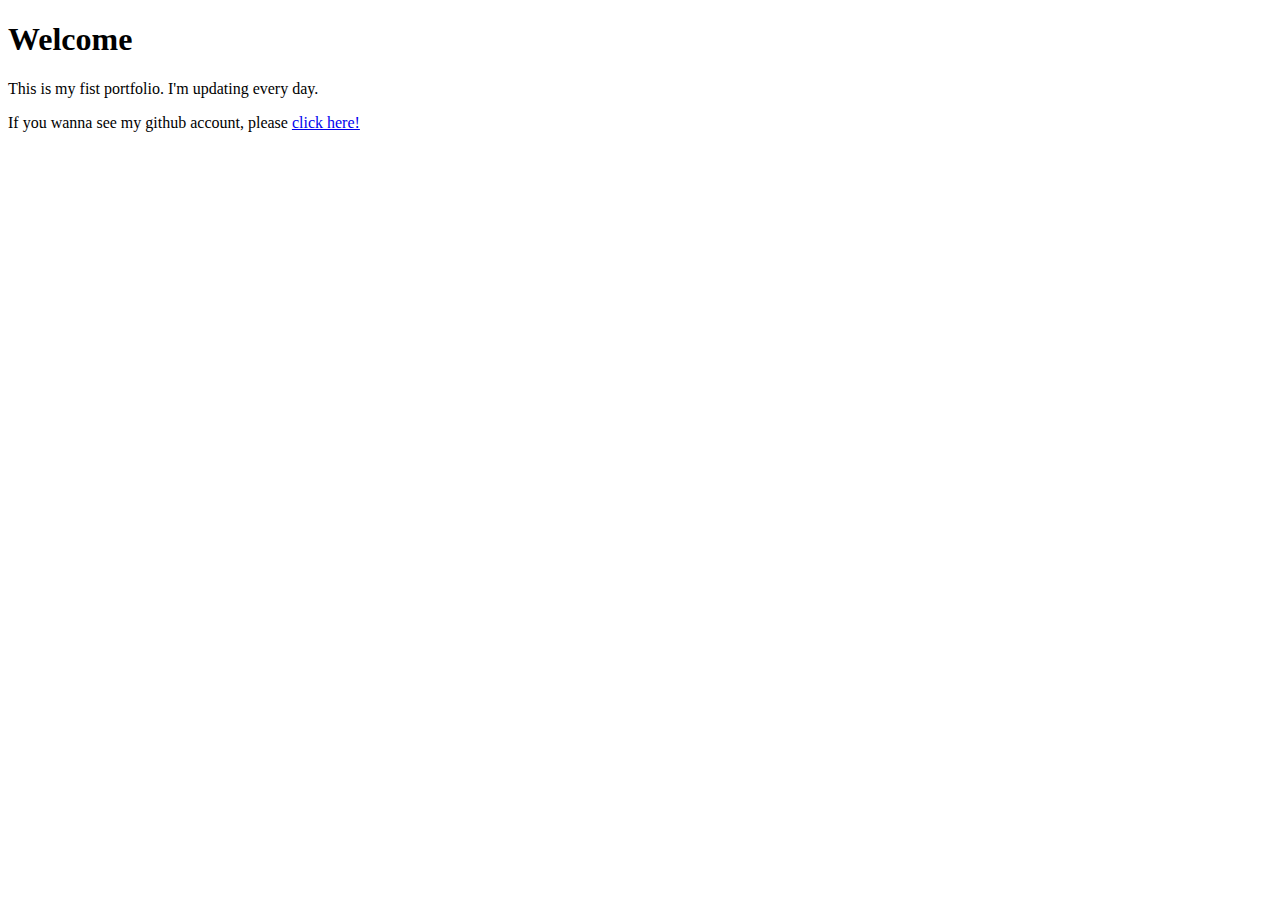
==== index.html @ 2a6bc727 "init project" ====
<!DOCTYPE html>
<html lang="en">
<head>
    <meta charset="UTF-8">
    <meta name="viewport" content="width=device-width, initial-scale=1.0">
    <title>Gama98rc</title>
</head>
<body>
    <div>
        <h1>
            Welcome
        </h1>
    </div>
    <p>
        This is my fist portfolio. I'm updating every day.
    </p>
    <p>
        If you wanna see my github account, please <a href="https://github.com/gama98rc">click here!</a>
    </p>
</body>
</html>
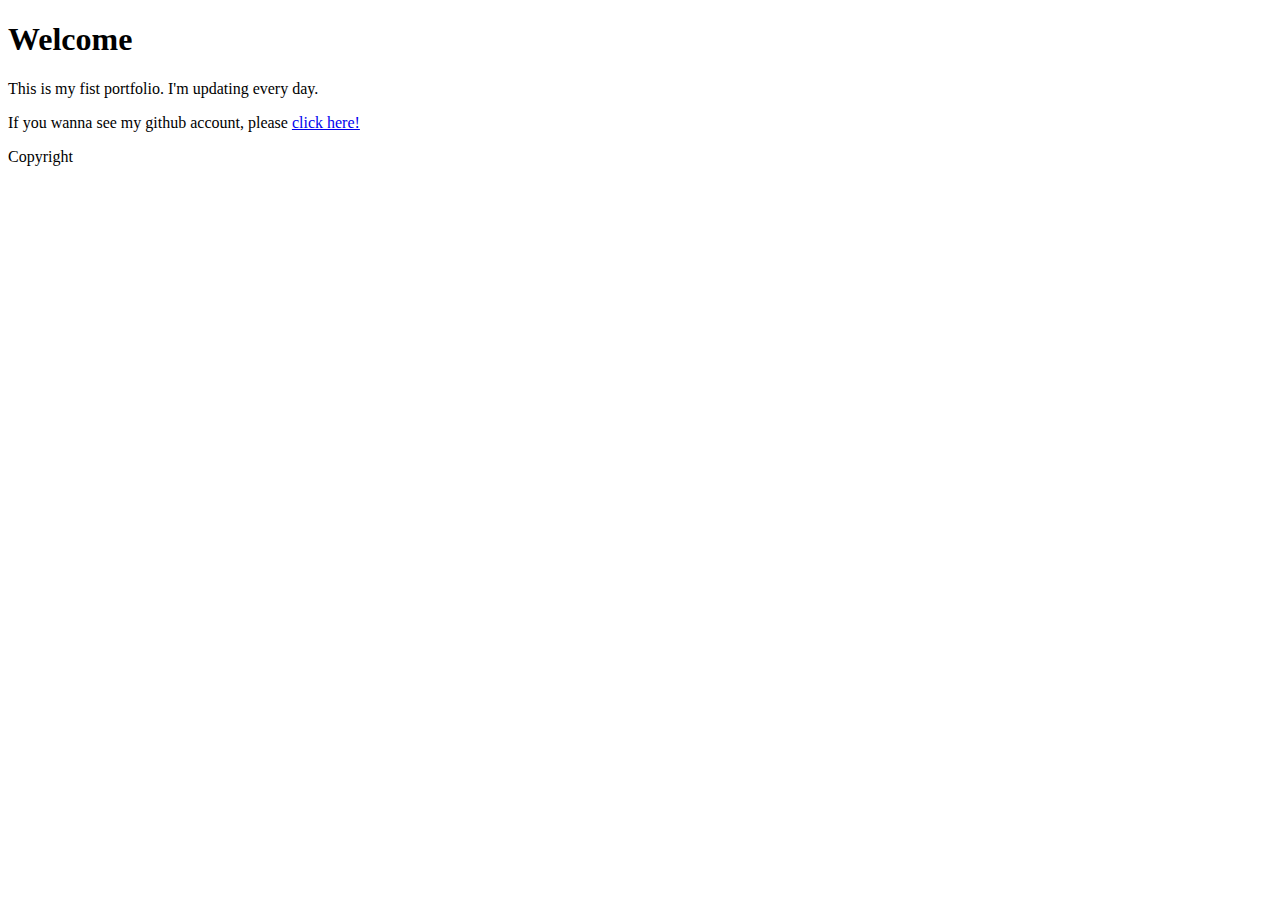
==== commit f069f4da: "Add footer" ====
--- a/index.html
+++ b/index.html
@@ -17,5 +17,6 @@
     <p>
         If you wanna see my github account, please <a href="https://github.com/gama98rc">click here!</a>
     </p>
+    <footer>Copyright</footer>
 </body>
 </html>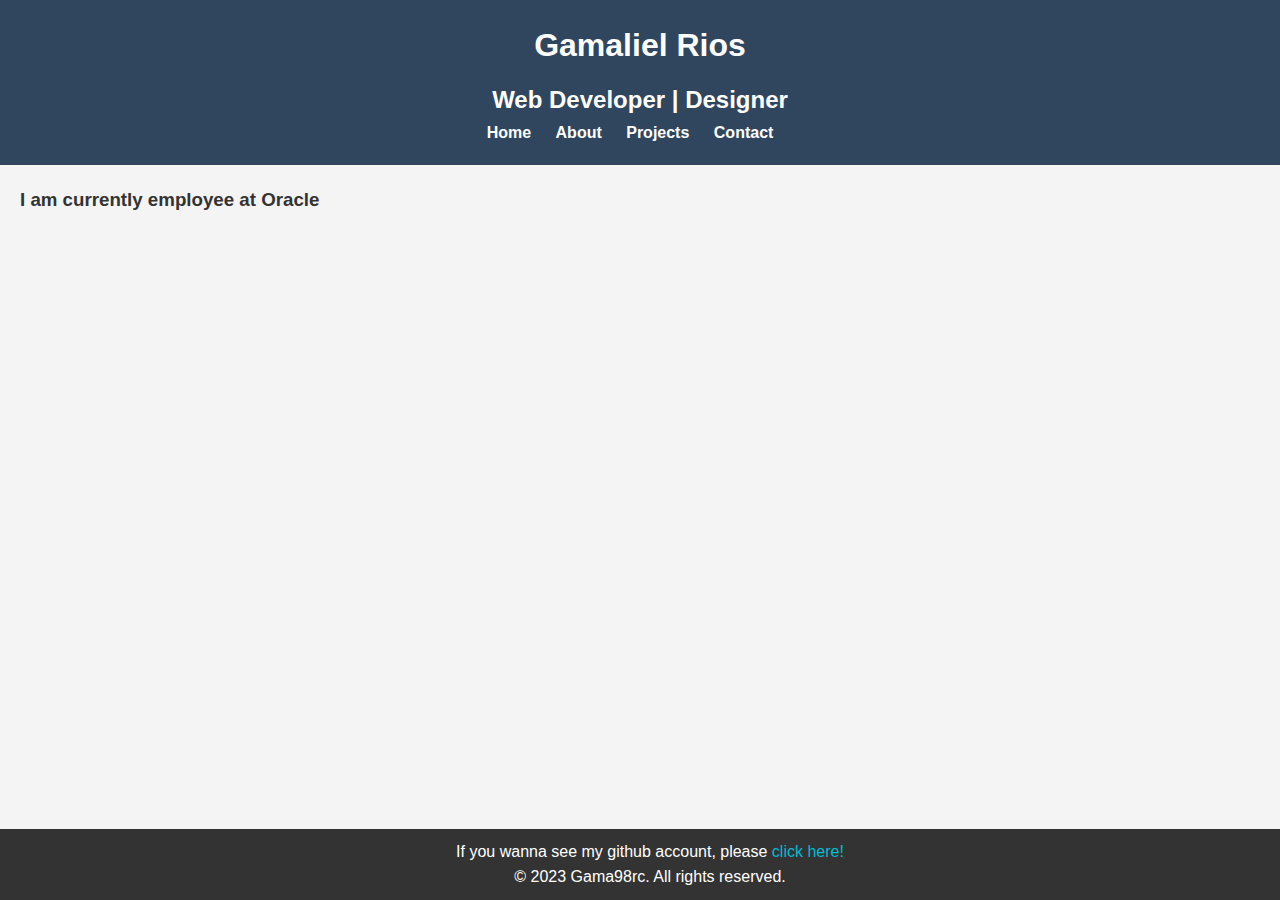
==== commit 627208ce: "Adding icon" ====
--- a/index.html
+++ b/index.html
@@ -4,19 +4,31 @@
     <meta charset="UTF-8">
     <meta name="viewport" content="width=device-width, initial-scale=1.0">
     <title>Gama98rc</title>
+    <link rel="stylesheet" href="style.css">
+    <link rel="icon" href="resource/portfolio_icon.png" type="image/png">
+</head>
 </head>
 <body>
-    <div>
-        <h1>
-            Welcome
-        </h1>
-    </div>
-    <p>
-        This is my fist portfolio. I'm updating every day.
-    </p>
-    <p>
-        If you wanna see my github account, please <a href="https://github.com/gama98rc">click here!</a>
-    </p>
-    <footer>Copyright</footer>
+    <header>
+        <h1>Gamaliel Rios</h1>
+        <h2>Web Developer | Designer</h2>
+        <nav>
+            <ul>
+                <li><a href="index.html">Home</a></li>
+                <li><a href="about.html">About</a></li>
+                <li><a href="projects.html">Projects</a></li>
+                <li><a href="contact.html">Contact</a></li>
+            </ul>
+        </nav>
+    </header>
+    <section>
+        <div>
+            <h3>I am currently employee at Oracle</h3>
+        </div>
+    </section>
+    <footer>
+        <p>If you wanna see my github account, please <a href="https://github.com/gama98rc">click here!</a></p>
+        <p>&copy; 2023 Gama98rc. All rights reserved.</p>
+    </footer>
 </body>
 </html>--- a/style.css
+++ b/style.css
@@ -0,0 +1,61 @@
+/* Reset some default browser styles */
+body, h1, h2, h3, p, ul, li {
+    margin: 0;
+    padding: 0;
+}
+
+body {
+    font-family: 'Arial', sans-serif;
+    line-height: 1.6;
+    background-color: #f4f4f4;
+    color: #333;
+}
+
+header {
+    background-color: #30465f;
+    color: #fff;
+    text-align: center;
+    padding: 20px;
+}
+
+h1 {
+    margin-bottom: 10px;
+}
+
+nav ul {
+    list-style: none;
+    padding: 0;
+    margin: 0;
+}
+
+nav ul li {
+    display: inline-block;
+    margin-right: 20px;
+    display: inline;
+}
+
+nav a {
+    text-decoration: none;
+    color: #fff;
+    font-weight: bold;
+    font-size: 16px;
+}
+
+section {
+    padding: 20px;
+}
+
+footer {
+    background-color: #333;
+    color: #fff;
+    text-align: center;
+    padding: 10px;
+    position: fixed;
+    bottom: 0;
+    width: 100%;
+}
+
+footer a {
+    color: #00bcd4;
+    text-decoration: none;
+}
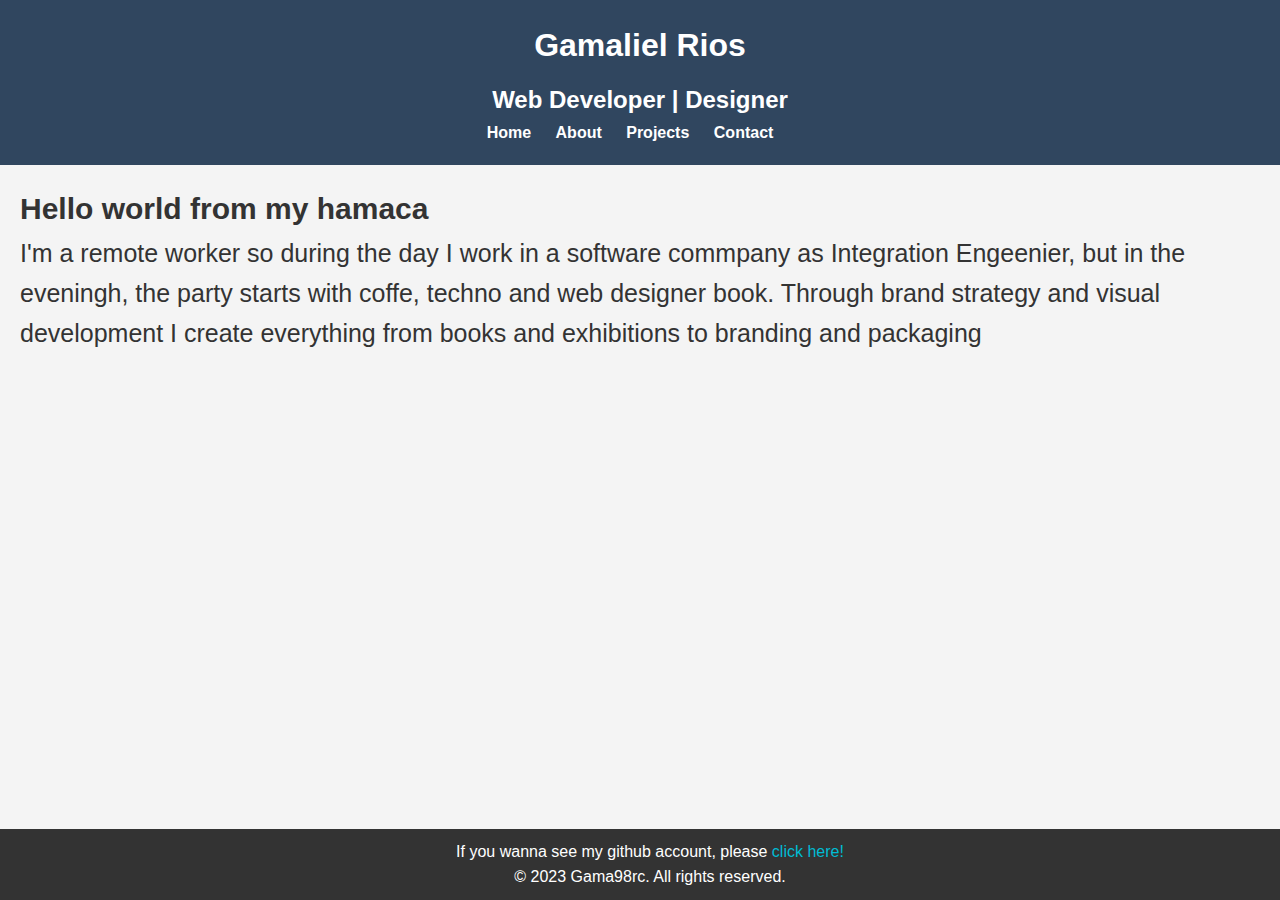
==== commit 8a49ca82: "Adding some text to home page" ====
--- a/index.html
+++ b/index.html
@@ -21,9 +21,10 @@
             </ul>
         </nav>
     </header>
-    <section>
+    <section id="intro">
         <div>
-            <h3>I am currently employee at Oracle</h3>
+            <h3>Hello world from my hamaca</h3>
+            <p>I'm a remote worker so during the day I work in a software commpany as Integration Engeenier, but in the eveningh, the party starts with coffe, techno and web designer book. Through brand strategy and visual development I create everything from books and exhibitions to branding and packaging</p>
         </div>
     </section>
     <footer>
--- a/style.css
+++ b/style.css
@@ -59,3 +59,12 @@
     color: #00bcd4;
     text-decoration: none;
 }
+
+#intro h3 {
+    font-size: 30px; /* Adjust the size as needed */
+ }
+
+  /* Modify the size of p */
+#intro p {
+    font-size: 25px; /* Adjust the size as needed */
+  }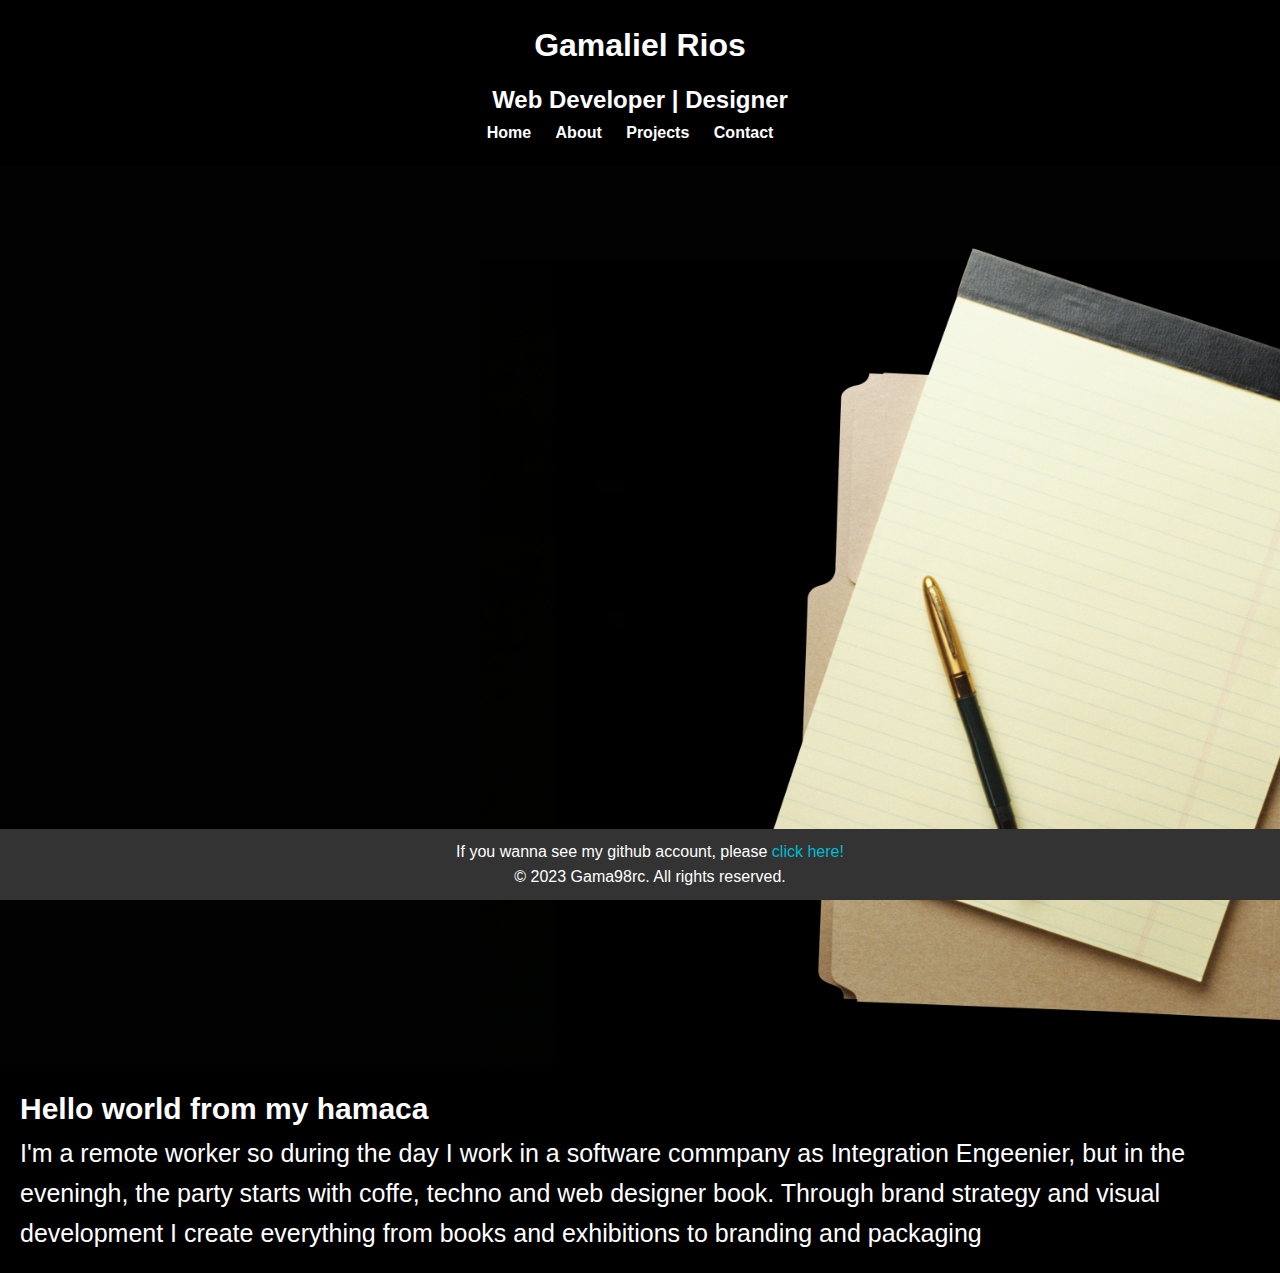
==== commit 92a4e3d2: "Adding an image as background" ====
--- a/index.html
+++ b/index.html
@@ -21,6 +21,7 @@
             </ul>
         </nav>
     </header>
+    <div id="header_img"></div>
     <section id="intro">
         <div>
             <h3>Hello world from my hamaca</h3>
--- a/style.css
+++ b/style.css
@@ -7,17 +7,24 @@
 body {
     font-family: 'Arial', sans-serif;
     line-height: 1.6;
-    background-color: #f4f4f4;
-    color: #333;
+    background-color: #000000;
+    color: #ffffff;
 }
 
 header {
-    background-color: #30465f;
+    background-color: #000000;
     color: #fff;
     text-align: center;
     padding: 20px;
 }
 
+#header_img{
+    width: 100%;
+    height: 100vh;
+    background-image: url(resource/background.png);
+    background-size: cover;
+    background-position: center;
+}
 h1 {
     margin-bottom: 10px;
 }
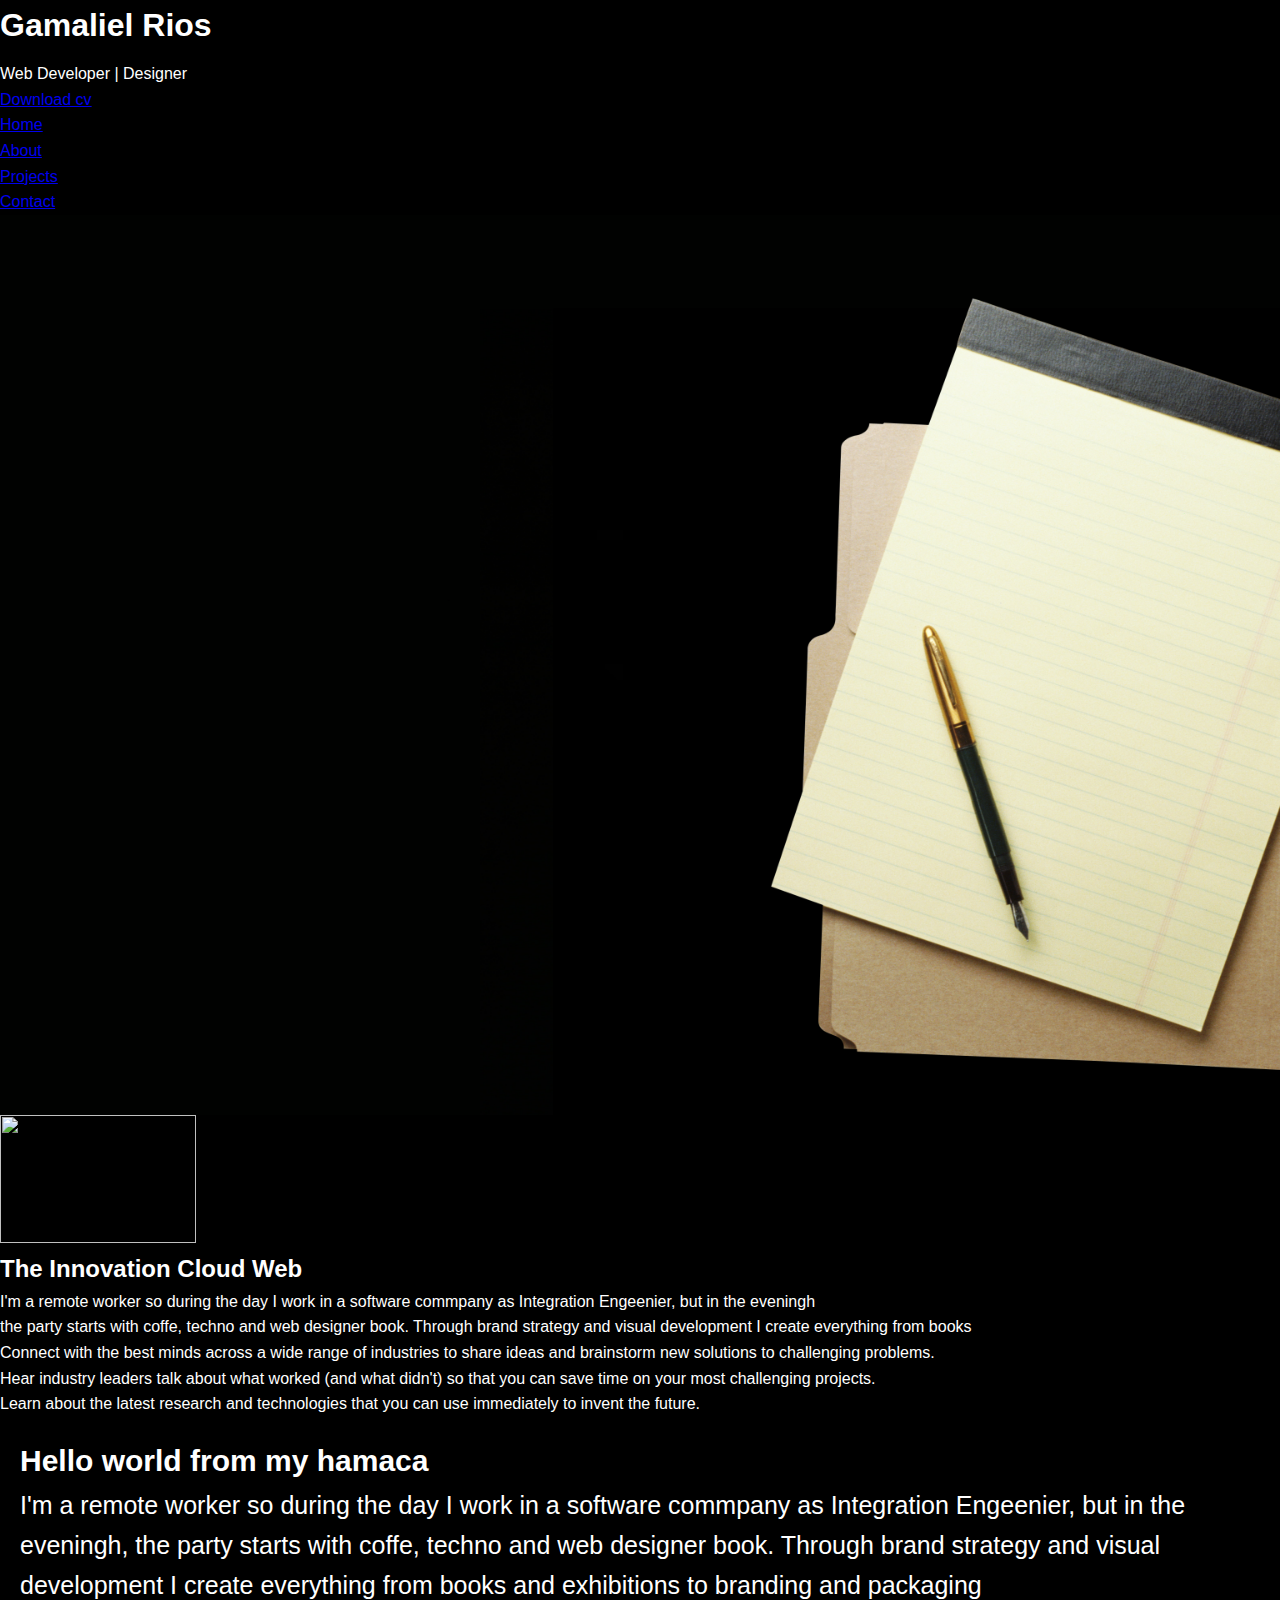
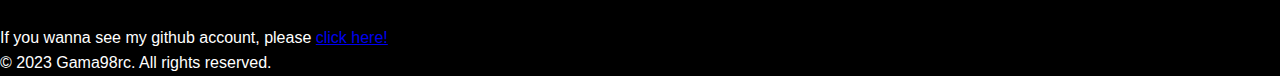
==== commit de530a83: "Modify html structure" ====
--- a/index.html
+++ b/index.html
@@ -9,28 +9,52 @@
 </head>
 </head>
 <body>
-    <header>
-        <h1>Gamaliel Rios</h1>
-        <h2>Web Developer | Designer</h2>
-        <nav>
+    <div class="header">
+        <div class="container">
+            <h1>Gamaliel Rios</h1>
+            <p>Web Developer | Designer</p>
+            <a class="btn" href="#">Download cv</a>
+        </div>
+    </div>
+    
+    <div class="nav">
+        <div class="container">
             <ul>
                 <li><a href="index.html">Home</a></li>
                 <li><a href="about.html">About</a></li>
                 <li><a href="projects.html">Projects</a></li>
                 <li><a href="contact.html">Contact</a></li>
             </ul>
-        </nav>
-    </header>
+        </div>
+    </div>
+
     <div id="header_img"></div>
+
+    <div class="main">
+        <div class="container">
+            <img src="https://content.codecademy.com/projects/innovation-cloud/cloud.svg" height="128" width="196">
+            <h2>The Innovation Cloud Web</h2>
+            <p>I'm a remote worker so during the day I work in a software commpany as Integration Engeenier, but in the eveningh</p> 
+            <p>the party starts with coffe, techno and web designer book. Through brand strategy and visual development I create everything from books</p>
+            <p>Connect with the best minds across a wide range of industries to share ideas and brainstorm new solutions to challenging problems.</p>
+            <p>Hear industry leaders talk about what worked (and what didn't) so that you can save time on your most challenging projects.</p>
+            <p>Learn about the latest research and technologies that you can use immediately to invent the future.</p>
+        </div>
+    </div>
+    
     <section id="intro">
         <div>
             <h3>Hello world from my hamaca</h3>
             <p>I'm a remote worker so during the day I work in a software commpany as Integration Engeenier, but in the eveningh, the party starts with coffe, techno and web designer book. Through brand strategy and visual development I create everything from books and exhibitions to branding and packaging</p>
         </div>
     </section>
-    <footer>
-        <p>If you wanna see my github account, please <a href="https://github.com/gama98rc">click here!</a></p>
-        <p>&copy; 2023 Gama98rc. All rights reserved.</p>
-    </footer>
+
+    <div class="footer">
+        <div class="container">
+            <p>If you wanna see my github account, please <a href="https://github.com/gama98rc">click here!</a></p>
+            <p>&copy; 2023 Gama98rc. All rights reserved.</p>
+        </div>
+    </div>
+
 </body>
 </html>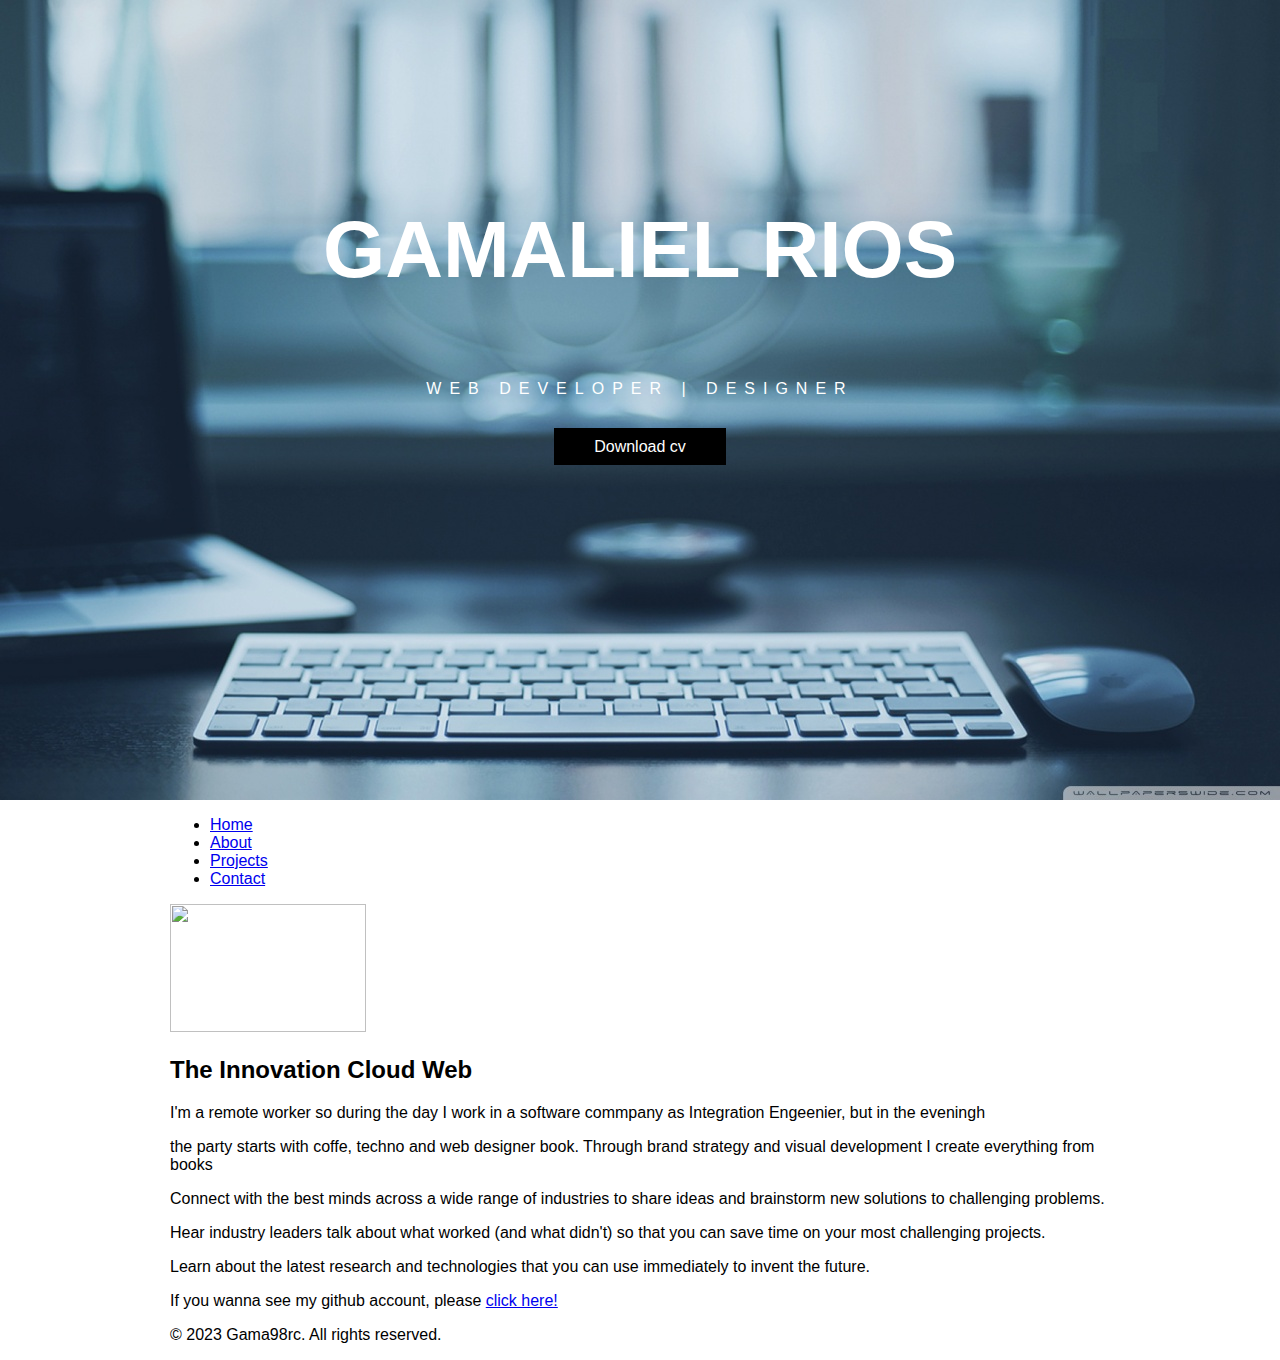
==== commit d4d9985b: "Working at header" ====
--- a/index.html
+++ b/index.html
@@ -41,13 +41,7 @@
             <p>Learn about the latest research and technologies that you can use immediately to invent the future.</p>
         </div>
     </div>
-    
-    <section id="intro">
-        <div>
-            <h3>Hello world from my hamaca</h3>
-            <p>I'm a remote worker so during the day I work in a software commpany as Integration Engeenier, but in the eveningh, the party starts with coffe, techno and web designer book. Through brand strategy and visual development I create everything from books and exhibitions to branding and packaging</p>
-        </div>
-    </section>
+
 
     <div class="footer">
         <div class="container">
--- a/style.css
+++ b/style.css
@@ -1,4 +1,59 @@
+html,body{
+    margin: 0;
+    padding: 0;
+}
+body{
+    font-family: 'Roboto', sans-serif;
+    font-weight: 100;
+}
+
+.container {
+    margin: 0 auto;
+    max-width: 940px;
+    padding: 0 10px;
+}
+
+.header {
+    background: url(resource/computer_background.jpg) no-repeat center center;
+    background-size: cover;
+    height: 800px;
+    text-align: center;
+}
+
+.header .container {
+    position: relative;
+    top: 200px;
+}
+
+.header h1 {
+    color: #fff;
+    line-height: 100px; 
+    font-size: 80px;
+    margin-top: 0;
+    margin-bottom: 80px;
+    text-transform: uppercase; 
+}
+
+.header p {
+    color: #fff;
+    font-weight: 500;
+    letter-spacing: 8px;
+    margin-bottom: 40px;
+    margin-top: 0;
+    text-transform: uppercase;  
+}
+
+.btn {
+    color: #fff;
+    background: #000;
+    padding: 10px 40px;
+    text-decoration: none; 
+    transition: background .5s; 
+}
+
+
 /* Reset some default browser styles */
+/*
 body, h1, h2, h3, p, ul, li {
     margin: 0;
     padding: 0;
@@ -68,10 +123,11 @@
 }
 
 #intro h3 {
-    font-size: 30px; /* Adjust the size as needed */
- }
+    font-size: 30px; 
+}
 
-  /* Modify the size of p */
+  
 #intro p {
-    font-size: 25px; /* Adjust the size as needed */
-  }+    font-size: 25px; 
+  }
+*/
